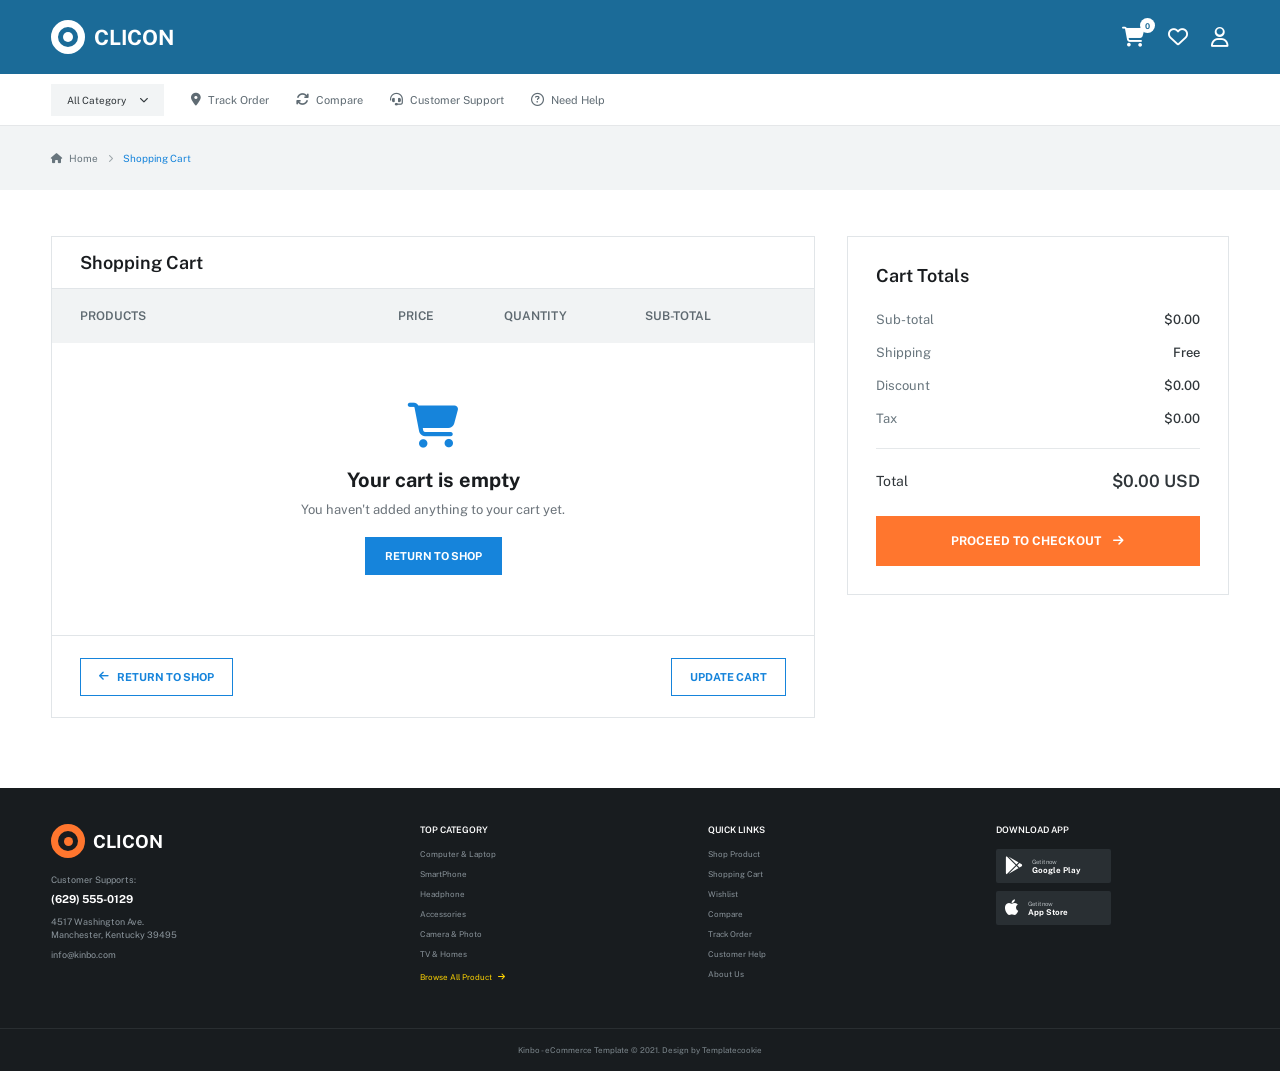
==== cart.html @ 71a6d33e "Assignment2 new Made a new repo for assignment 2 for easy of access and use" ====
<!DOCTYPE html>
<html lang="en">

<head>
    <meta charset="UTF-8">
    <meta name="viewport" content="width=device-width, initial-scale=1.0">

    <title>CLICON - Shopping Cart</title>

    <!-- Google Font -->
    <link
        rel="preconnect"
        href="https://fonts.googleapis.com"
    >
    <link
        rel="preconnect"
        href="https://fonts.googleapis.com"
        crossorigin
    >
    <link
        href="https://fonts.googleapis.com/css2?family=Public+Sans:wght@400;500;600;700&display=swap"
        rel="stylesheet"
    >

    <!-- Font Awesome -->
    <link
        rel="stylesheet"
        href="https://cdnjs.cloudflare.com/ajax/libs/font-awesome/6.5.2/css/all.min.css"
    >

    <!-- Cart CSS -->
    <link rel="stylesheet" href="cart2.css">
</head>

<body>

    <!-- Header -->
    <header class="cart-header">

        <div class="cart-header-main">
            <div class="cart-header-inner">

                <!-- Logo -->
                <a href="homes.html" class="cart-logo">
                    <div class="cart-logo-icon">
                        <span></span>
                    </div>

                    <strong>CLICON</strong>
                </a>

                <!-- Header Actions -->
                <div class="cart-header-actions">

                    <a
                        href="cart.html"
                        class="cart-header-icon active"
                        aria-label="Shopping Cart"
                    >
                        <i class="fa-solid fa-cart-shopping"></i>
                        <span id="cartCount">0</span>
                    </a>

                    <a
                        href="#"
                        class="cart-header-icon"
                        aria-label="Wishlist"
                    >
                        <i class="fa-regular fa-heart"></i>
                    </a>

                    <a
                        href="#"
                        class="cart-header-icon"
                        aria-label="User"
                    >
                        <i class="fa-regular fa-user"></i>
                    </a>

                </div>

            </div>
        </div>

        <!-- Navigation -->
        <nav class="cart-navigation">
            <div class="cart-navigation-inner">

                <button
                    type="button"
                    class="cart-category-button"
                >
                    <span>All Category</span>
                    <i class="fa-solid fa-chevron-down"></i>
                </button>

                <a href="#">
                    <i class="fa-solid fa-location-dot"></i>
                    <span>Track Order</span>
                </a>

                <a href="#">
                    <i class="fa-solid fa-arrows-rotate"></i>
                    <span>Compare</span>
                </a>

                <a href="#">
                    <i class="fa-solid fa-headset"></i>
                    <span>Customer Support</span>
                </a>

                <a href="#">
                    <i class="fa-regular fa-circle-question"></i>
                    <span>Need Help</span>
                </a>

            </div>
        </nav>

    </header>

    <!-- Breadcrumb -->
    <section class="breadcrumb">
        <div class="breadcrumb-inner">

            <a href="homes.html">
                <i class="fa-solid fa-house"></i>
                <span>Home</span>
            </a>

            <i class="fa-solid fa-chevron-right"></i>

            <span>Shopping Cart</span>

        </div>
    </section>

    <!-- Main Cart -->
    <main class="cart-main">

        <div class="cart-container">

            <!-- Shopping Cart -->
            <section class="shopping-cart-box">

                <div class="cart-box-title">
                    <h2>Shopping Cart</h2>
                </div>

                <div class="cart-table-header">
                    <span>PRODUCTS</span>
                    <span>PRICE</span>
                    <span>QUANTITY</span>
                    <span>SUB-TOTAL</span>
                </div>

                <!-- Products are generated by JavaScript -->
                <div
                    class="cart-products"
                    id="cartProducts"
                ></div>

                <!-- Empty Cart -->
                <div
                    class="empty-cart"
                    id="emptyCart"
                >
                    <i class="fa-solid fa-cart-shopping"></i>

                    <h3>Your cart is empty</h3>

                    <p>
                        You haven't added anything to your cart yet.
                    </p>

                    <a href="homes.html">
                        RETURN TO SHOP
                    </a>
                </div>

                <!-- Bottom Actions -->
                <div class="cart-bottom-actions">

                    <a
                        href="homes.html"
                        class="return-shop"
                    >
                        <i class="fa-solid fa-arrow-left"></i>
                        RETURN TO SHOP
                    </a>

                    <button
                        type="button"
                        id="updateCart"
                        class="update-cart"
                    >
                        UPDATE CART
                    </button>

                </div>

            </section>

            <!-- Cart Totals -->
            <aside class="cart-totals">

                <h2>Cart Totals</h2>

                <div class="total-row">
                    <span>Sub-total</span>
                    <strong id="cartSubtotal">$0.00</strong>
                </div>

                <div class="total-row">
                    <span>Shipping</span>
                    <strong id="cartShipping">Free</strong>
                </div>

                <div class="total-row">
                    <span>Discount</span>
                    <strong id="cartDiscount">$0.00</strong>
                </div>

                <div class="total-row">
                    <span>Tax</span>
                    <strong id="cartTax">$0.00</strong>
                </div>

                <div class="totals-divider"></div>

                <div class="total-final">
                    <span>Total</span>
                    <strong id="cartTotal">$0.00 USD</strong>
                </div>

                <button
                    type="button"
                    class="checkout-button"
                    id="checkoutButton"
                >
                    <span>PROCEED TO CHECKOUT</span>
                    <i class="fa-solid fa-arrow-right"></i>
                </button>

            </aside>

        </div>

    </main>

    <!-- Footer -->
    <footer class="cart-footer">

        <div class="cart-footer-container">

            <!-- Company -->
            <div class="footer-company">

                <div class="footer-logo">
                    <div class="footer-logo-icon">
                        <span></span>
                    </div>

                    <strong>CLICON</strong>
                </div>

                <p>Customer Supports:</p>

                <strong class="phone">
                    (629) 555-0129
                </strong>

                <p>
                    4517 Washington Ave.<br>
                    Manchester, Kentucky 39495
                </p>

                <p>info@kinbo.com</p>

            </div>

            <!-- Top Category -->
            <div class="footer-column">

                <h3>TOP CATEGORY</h3>

                <a href="#">Computer &amp; Laptop</a>
                <a href="#">SmartPhone</a>
                <a href="#">Headphone</a>
                <a href="#">Accessories</a>
                <a href="#">Camera &amp; Photo</a>
                <a href="#">TV &amp; Homes</a>

                <a
                    href="homes.html"
                    class="footer-yellow-link"
                >
                    Browse All Product
                    <i class="fa-solid fa-arrow-right"></i>
                </a>

            </div>

            <!-- Quick Links -->
            <div class="footer-column">

                <h3>QUICK LINKS</h3>

                <a href="homes.html">Shop Product</a>
                <a href="cart.html">Shopping Cart</a>
                <a href="#">Wishlist</a>
                <a href="#">Compare</a>
                <a href="#">Track Order</a>
                <a href="#">Customer Help</a>
                <a href="#">About Us</a>

            </div>

            <!-- Download App -->
            <div class="footer-column">

                <h3>DOWNLOAD APP</h3>

                <div class="app-button">

                    <i class="fa-brands fa-google-play"></i>

                    <div>
                        <small>Get it now</small>
                        <strong>Google Play</strong>
                    </div>

                </div>

                <div class="app-button">

                    <i class="fa-brands fa-apple"></i>

                    <div>
                        <small>Get it now</small>
                        <strong>App Store</strong>
                    </div>

                </div>

            </div>

        </div>

        <!-- Footer Bottom -->
        <div class="footer-bottom">
            <p>
                Kinbo - eCommerce Template © 2021.
                Design by Templatecookie
            </p>
        </div>

    </footer>

    <!-- Shopping Cart JavaScript -->
    <script src="shopping-cart.js"></script>

</body>

</html>
---- cart2.css ----
/* =====================================================
   RESET
===================================================== */

* {
    margin: 0;
    padding: 0;
    box-sizing: border-box;
}

html {
    scroll-behavior: smooth;
}

body {
    font-family: "Public Sans", sans-serif;
    color: #191c1f;
    background: #ffffff;
    overflow-x: hidden;
    min-height: 100vh;
}

a {
    color: inherit;
    text-decoration: none;
}

button,
input {
    font-family: inherit;
}

button {
    cursor: pointer;
}

img {
    max-width: 100%;
    display: block;
}


/* =====================================================
   HEADER
===================================================== */

.cart-header {
    width: 100%;
    background: #ffffff;
}

.cart-header-main {
    width: 100%;
    height: 74px;
    background: #1b6b98;
}

.cart-header-inner {
    width: min(1200px, 92%);
    height: 100%;
    margin: 0 auto;

    display: flex;
    align-items: center;
    justify-content: space-between;
}


/* =====================================================
   LOGO
===================================================== */

.cart-logo {
    display: flex;
    align-items: center;
    gap: 9px;

    color: #ffffff;
    font-size: 21px;
    font-weight: 700;
}

.cart-logo-icon {
    width: 34px;
    height: 34px;
    border-width: 15px;

    border: 7px solid #ffffff;
    border-radius: 50%;

    display: flex;
    align-items: center;
    justify-content: center;

    flex-shrink: 0;
}

.cart-logo-icon span {
    width: 10px;
    height: 10px;
    background: #ffffff;
    border-radius: 50%;
}


/* =====================================================
   HEADER ACTIONS
===================================================== */

.cart-header-actions {
    display: flex;
    align-items: center;
    gap: 23px;
}

.cart-header-icon {
    position: relative;

    display: flex;
    align-items: center;
    justify-content: center;

    color: #ffffff;
    font-size: 20px;

    transition: opacity 0.2s ease;
}

.cart-header-icon:hover {
    opacity: 0.8;
}

.cart-header-icon span {
    position: absolute;
    top: -9px;
    right: -10px;

    min-width: 15px;
    height: 15px;
    padding: 0 4px;

    display: flex;
    align-items: center;
    justify-content: center;

    border-radius: 50%;

    background: #ffffff;
    color: #1b6b98;

    font-size: 8px;
    font-weight: 700;
}


/* =====================================================
   NAVIGATION
===================================================== */

.cart-navigation {
    width: 100%;
    height: 52px;

    background: #ffffff;
    border-bottom: 1px solid #e5e7e9;
}

.cart-navigation-inner {
    width: min(1200px, 92%);
    height: 100%;
    margin: 0 auto;

    display: flex;
    align-items: center;
    gap: 27px;
}

.cart-navigation-inner a {
    display: flex;
    align-items: center;
    gap: 7px;

    color: #5f6b73;
    font-size: 11px;
    white-space: nowrap;

    transition: color 0.2s ease;
}

.cart-navigation-inner a:hover {
    color: #1684db;
}

.cart-navigation-inner a i {
    font-size: 13px;
}


/* =====================================================
   CATEGORY BUTTON
===================================================== */

.cart-category-button {
    height: 32px;
    padding: 0 16px;

    display: flex;
    align-items: center;
    gap: 13px;

    border: none;
    background: #f2f4f5;
    color: #30363a;

    font-size: 10px;
    white-space: nowrap;
}

.cart-category-button i {
    font-size: 9px;
}


/* =====================================================
   BREADCRUMB
===================================================== */

.breadcrumb {
    width: 100%;
    height: 64px;
    background: #f2f4f5;
}

.breadcrumb-inner {
    width: min(1200px, 92%);
    height: 100%;
    margin: 0 auto;

    display: flex;
    align-items: center;
    gap: 10px;

    font-size: 10px;
}

.breadcrumb-inner a {
    display: flex;
    align-items: center;
    gap: 7px;

    color: #68757d;

    transition: color 0.2s ease;
}

.breadcrumb-inner a:hover {
    color: #1684db;
}

.breadcrumb-inner > i {
    color: #9da5aa;
    font-size: 8px;
}

.breadcrumb-inner > span {
    color: #1684db;
}


/* =====================================================
   MAIN CART
===================================================== */

.cart-main {
    width: 100%;
    min-height: 470px;
    padding: 46px 0 70px;

    background: #ffffff;
}

.cart-container {
    width: min(1200px, 92%);
    margin: 0 auto;

    display: grid;
    grid-template-columns:
        minmax(0, 2fr)
        minmax(300px, 1fr);

    gap: 32px;
    align-items: start;
}


/* =====================================================
   SHOPPING CART BOX
===================================================== */

.shopping-cart-box {
    min-width: 0;

    border: 1px solid #e1e5e8;
    background: #ffffff;

    overflow: hidden;
}


/* =====================================================
   CART TITLE
===================================================== */

.cart-box-title {
    height: 52px;
    padding: 0 28px;

    display: flex;
    align-items: center;

    border-bottom: 1px solid #e1e5e8;
}

.cart-box-title h2 {
    color: #191c1f;
    font-size: 18px;
    font-weight: 600;
}


/* =====================================================
   CART TABLE HEADER
===================================================== */

.cart-table-header {
    height: 54px;
    padding: 0 28px;

    display: grid;
    grid-template-columns:
        minmax(0, 45%)
        minmax(80px, 15%)
        minmax(100px, 20%)
        minmax(80px, 20%);

    align-items: center;

    background: #f1f3f4;

    color: #5e6970;
    font-size: 12px;
    font-weight: 600;
}


/* =====================================================
   CART PRODUCTS
===================================================== */

.cart-products {
    width: 100%;
}


/* =====================================================
   PRODUCT ROW
===================================================== */

.cart-product-row {
    position: relative;

    min-width: 0;
    min-height: 125px;
    padding: 20px 28px;

    display: grid;
    grid-template-columns:
        minmax(0, 45%)
        minmax(80px, 15%)
        minmax(100px, 20%)
        minmax(80px, 20%);

    align-items: center;

    border-bottom: 1px solid #e4e7e9;

    font-family: "Public Sans", sans-serif;
}

.cart-product-row:last-child {
    border-bottom: none;
}

.cart-product-row > * {
    min-width: 0;
}


/* =====================================================
   REMOVE BUTTON
===================================================== */

.cart-remove {
    position: absolute;
    left: 8px;
    top: 50%;

    width: 24px;
    height: 24px;

    transform: translateY(-50%);

    display: flex;
    align-items: center;
    justify-content: center;

    border: 1px solid #9da5ad;
    border-radius: 50%;

    background: #ffffff;
    color: #9da5ad;

    font-size: 11px;

    z-index: 2;

    transition:
        background 0.2s ease,
        color 0.2s ease,
        border-color 0.2s ease;
}

.cart-remove:hover {
    border-color: #ff4d4f;
    background: #ff4d4f;
    color: #ffffff;
}


/* =====================================================
   PRODUCT INFORMATION
===================================================== */

.cart-product-info {
    min-width: 0;

    display: flex;
    align-items: center;

    gap: 16px;

    padding-left: 22px;
    padding-right: 15px;
}

.cart-product-details {
    min-width: 0;
}


/* =====================================================
   PRODUCT IMAGE
===================================================== */

.cart-product-image {
    width: 80px;
    height: 80px;

    flex: 0 0 80px;

    object-fit: contain;
}


/* =====================================================
   PRODUCT NAME
===================================================== */

.cart-product-name {
    display: block;

    min-width: 0;
    margin: 0;

    color: #191c1f;

    font-size: 14px;
    font-weight: 500;
    line-height: 1.45;

    overflow-wrap: break-word;
}


/* =====================================================
   PRODUCT BRAND
===================================================== */

.cart-product-brand {
    display: block;

    margin-top: 5px;

    color: #8a9399;
    font-size: 10px;
    line-height: 1.3;
}


/* =====================================================
   PRODUCT PRICE
===================================================== */

.cart-product-price {
    min-width: 0;
    padding-right: 10px;

    color: #4d555c;
    font-size: 14px;

    white-space: nowrap;
}

.cart-product-price del {
    margin-right: 5px;

    color: #9299a1;
    font-size: 12px;
}

.cart-product-price span {
    color: #30363a;
    font-weight: 500;
}


/* =====================================================
   QUANTITY
===================================================== */

.cart-quantity-box {
    width: 114px;
    max-width: 100%;
    height: 42px;

    display: flex;
    align-items: center;
    justify-content: space-between;

    overflow: hidden;

    border: 1px solid #d8dde1;
    border-radius: 3px;

    background: #ffffff;
}

.cart-quantity-box button {
    width: 34px;
    height: 100%;

    flex: 0 0 34px;

    display: flex;
    align-items: center;
    justify-content: center;

    border: none;
    background: transparent;

    color: #5f6870;
    font-size: 18px;

    transition: color 0.2s ease;
}

.cart-quantity-box button:hover {
    color: #1684db;
}

.cart-quantity-input {
    width: 100%;
    min-width: 0;
    height: 100%;
    padding: 0;

    border: none;
    outline: none;

    background: transparent;

    color: #191c1f;
    font-size: 14px;

    text-align: center;
}

.cart-quantity-input::-webkit-outer-spin-button,
.cart-quantity-input::-webkit-inner-spin-button {
    margin: 0;
}


/* =====================================================
   SUBTOTAL
===================================================== */

.cart-product-subtotal {
    min-width: 0;

    color: #191c1f;

    font-size: 14px;
    font-weight: 500;

    white-space: nowrap;
}


/* =====================================================
   CART BOTTOM ACTIONS
===================================================== */

.cart-bottom-actions {
    min-height: 82px;
    padding: 20px 28px;

    display: flex;
    align-items: center;
    justify-content: space-between;

    gap: 20px;

    border-top: 1px solid #e1e5e8;
}

.return-shop,
.update-cart {
    height: 38px;
    padding: 0 18px;

    display: inline-flex;
    align-items: center;
    justify-content: center;

    gap: 8px;

    border: 1px solid #1684db;
    background: #ffffff;
    color: #1684db;

    font-size: 11px;
    font-weight: 700;

    white-space: nowrap;

    transition:
        background 0.2s ease,
        color 0.2s ease;
}

.return-shop:hover,
.update-cart:hover {
    background: #1684db;
    color: #ffffff;
}


/* =====================================================
   CART TOTALS
===================================================== */

.cart-totals {
    min-width: 0;

    padding: 28px;

    border: 1px solid #e1e5e8;

    background: #ffffff;
}

.cart-totals h2 {
    margin-bottom: 26px;

    color: #191c1f;

    font-size: 18px;
    font-weight: 600;
}


/* =====================================================
   TOTAL ROW
===================================================== */

.total-row {
    width: 100%;
    margin-bottom: 18px;

    display: flex;
    align-items: center;
    justify-content: space-between;

    gap: 15px;

    color: #68757d;
    font-size: 13px;
}

.total-row strong {
    color: #30363a;
    font-weight: 500;
    white-space: nowrap;
}


/* =====================================================
   TOTAL DIVIDER
===================================================== */

.totals-divider {
    width: 100%;
    height: 1px;

    margin: 22px 0;

    background: #e5e8ea;
}


/* =====================================================
   FINAL TOTAL
===================================================== */

.total-final {
    width: 100%;
    margin-bottom: 25px;

    display: flex;
    align-items: center;
    justify-content: space-between;

    gap: 15px;

    color: #30363a;
    font-size: 14px;
}

.total-final strong {
    font-size: 17px;
    font-weight: 600;
    white-space: nowrap;
}


/* =====================================================
   CHECKOUT
===================================================== */

.checkout-button {
    width: 100%;
    height: 50px;

    display: flex;
    align-items: center;
    justify-content: center;

    gap: 12px;

    border: none;
    background: #ff762e;
    color: #ffffff;

    font-size: 12px;
    font-weight: 700;

    transition: background 0.2s ease;
}

.checkout-button:hover {
    background: #ed5d1d;
}


/* =====================================================
   EMPTY CART
===================================================== */

.empty-cart {
    min-height: 280px;
    padding: 60px 20px;

    display: none;
    flex-direction: column;
    align-items: center;
    justify-content: center;

    text-align: center;
}

.empty-cart.show {
    display: flex;
}

.empty-cart i {
    margin-bottom: 20px;

    color: #1684db;
    font-size: 45px;
}

.empty-cart h3 {
    margin-bottom: 10px;
    font-size: 20px;
}

.empty-cart p {
    margin-bottom: 20px;

    color: #6b737a;
    font-size: 13px;
}

.empty-cart a {
    height: 38px;
    padding: 0 20px;

    display: inline-flex;
    align-items: center;
    justify-content: center;

    background: #1684db;
    color: #ffffff;

    font-size: 11px;
    font-weight: 700;

    transition: background 0.2s ease;
}

.empty-cart a:hover {
    background: #0f6db7;
}


/* =====================================================
   FOOTER
===================================================== */

.cart-footer {
    width: 100%;

    background: #181c1f;
    color: #ffffff;
}

.cart-footer-container {
    width: min(1200px, 92%);
    min-height: 210px;

    margin: 0 auto;
    padding: 36px 0;

    display: grid;
    grid-template-columns:
        1.35fr
        1fr
        1fr
        1fr;

    gap: 55px;
}


/* =====================================================
   FOOTER COMPANY
===================================================== */

.footer-logo {
    display: flex;
    align-items: center;
    gap: 8px;

    margin-bottom: 15px;
}

.footer-logo-icon {
    width: 34px;
    height: 34px;
    display: flex;
    align-items: center;
    justify-content: center;

    border: 7px solid #ff762e;
    border-radius: 50%;
}

.footer-logo-icon span {
    width: 9px;
    height: 9px;

    background: #ff762e;
    border-radius: 50%;
}

.footer-logo strong {
    font-size: 18px;
}

.footer-company p {
    margin-bottom: 6px;

    color: #8c969d;
    font-size: 9px;
    line-height: 1.5;
}

.footer-company .phone {
    display: block;

    margin-bottom: 10px;

    font-size: 11px;
}


/* =====================================================
   FOOTER COLUMNS
===================================================== */

.footer-column {
    display: flex;
    flex-direction: column;
    align-items: flex-start;
}

.footer-column h3 {
    margin-bottom: 14px;

    font-size: 9px;
    font-weight: 600;
}

.footer-column a {
    margin-bottom: 10px;

    color: #89939a;
    font-size: 8px;

    transition: color 0.2s ease;
}

.footer-column a:hover {
    color: #ffffff;
}

.footer-column .footer-yellow-link {
    margin-top: 3px;
    color: #ffd400;
}

.footer-yellow-link i {
    margin-left: 4px;
}


/* =====================================================
   APP BUTTONS
===================================================== */

.app-button {
    width: 115px;
    height: 34px;
    padding: 5px 9px;
    margin-bottom: 8px;

    display: flex;
    align-items: center;

    gap: 9px;

    border-radius: 2px;

    background: #292f33;
}

.app-button > i {
    font-size: 18px;
}

.app-button div {
    display: flex;
    flex-direction: column;
}

.app-button small {
    color: #b2b8bc;
    font-size: 6px;
}

.app-button strong {
    color: #ffffff;
    font-size: 8px;
}


/* =====================================================
   FOOTER BOTTOM
===================================================== */

.footer-bottom {
    width: 100%;
    min-height: 43px;
    padding: 10px 20px;

    display: flex;
    align-items: center;
    justify-content: center;

    border-top: 1px solid #292e31;

    text-align: center;
}

.footer-bottom p {
    color: #7d878d;
    font-size: 8px;
}


/* =====================================================
   CART NOTIFICATION
===================================================== */

.cart-notification {
    position: fixed;
    right: 25px;
    bottom: 25px;

    z-index: 9999;

    max-width: 300px;
    padding: 13px 18px;

    border-radius: 4px;

    background: #1b6b98;
    color: #ffffff;

    font-size: 12px;
    font-weight: 500;

    box-shadow: 0 8px 25px rgba(0, 0, 0, 0.18);

    opacity: 0;
    visibility: hidden;

    transform: translateY(15px);

    transition:
        opacity 0.25s ease,
        visibility 0.25s ease,
        transform 0.25s ease;
}

.cart-notification.show {
    opacity: 1;
    visibility: visible;
    transform: translateY(0);
}


/* =====================================================
   TABLET
===================================================== */

@media (max-width: 1100px) {

    .cart-container {
        width: min(950px, 92%);

        grid-template-columns:
            minmax(0, 1.7fr)
            minmax(280px, 1fr);

        gap: 22px;
    }

    .cart-table-header,
    .cart-product-row {
        grid-template-columns:
            minmax(0, 43%)
            minmax(75px, 17%)
            minmax(95px, 20%)
            minmax(75px, 20%);
    }

    .cart-product-image {
        width: 65px;
        height: 65px;
        flex-basis: 65px;
    }

    .cart-product-info {
        gap: 12px;
    }

    .cart-product-name {
        font-size: 13px;
    }

    .cart-quantity-box {
        width: 105px;
    }

    .cart-quantity-box button {
        width: 30px;
        flex-basis: 30px;
    }
}


/* =====================================================
   TABLET / MOBILE
===================================================== */

@media (max-width: 850px) {

    .cart-container {
        width: min(700px, 92%);

        grid-template-columns: 1fr;

        gap: 25px;
    }

    .cart-footer-container {
        grid-template-columns: 1fr 1fr;
        gap: 30px;
    }
}


/* =====================================================
   SMALL TABLET
===================================================== */

@media (max-width: 650px) {

    .cart-navigation-inner {
        gap: 15px;

        overflow-x: auto;
        scrollbar-width: none;
    }

    .cart-navigation-inner::-webkit-scrollbar {
        display: none;
    }

    .cart-table-header {
        display: none;
    }

    .cart-product-row {
        display: flex;
        flex-wrap: wrap;

        gap: 15px;

        padding: 22px 20px 22px 35px;
    }

    .cart-remove {
        left: 8px;
        top: 25px;

        transform: none;
    }

    .cart-product-info {
        width: 100%;

        padding-left: 0;
        padding-right: 0;
    }

    .cart-product-name {
        max-width: 100%;
        font-size: 14px;
    }

    .cart-product-price {
        margin-left: 44px;
    }

    .cart-quantity-box {
        width: 110px;
    }

    .cart-product-subtotal {
        margin-left: auto;
    }

    .cart-bottom-actions {
        flex-direction: column;
        gap: 10px;

        padding: 20px;
    }

    .return-shop,
    .update-cart {
        width: 100%;
    }

    .cart-footer-container {
        grid-template-columns: 1fr;
        gap: 30px;
    }
}


/* =====================================================
   MOBILE
===================================================== */

@media (max-width: 450px) {

    .cart-header-main {
        height: 65px;
    }

    .cart-header-inner {
        width: 90%;
    }

    .cart-logo {
        font-size: 17px;
    }

    .cart-logo-icon {
        width: 27px;
        height: 27px;
    }

    .cart-header-actions {
        gap: 16px;
    }

    .cart-header-icon {
        font-size: 17px;
    }

    .breadcrumb {
        height: 50px;
    }

    .cart-main {
        padding: 25px 0 40px;
    }

    .cart-container {
        width: 92%;
    }

    .cart-box-title {
        height: 48px;
        padding: 0 18px;
    }

    .cart-box-title h2 {
        font-size: 17px;
    }

    .cart-product-image {
        width: 60px;
        height: 60px;
        flex-basis: 60px;
    }

    .cart-remove {
        width: 25px;
        height: 25px;
        font-size: 12px;
    }

    .cart-product-info {
        gap: 10px;
    }

    .cart-product-name {
        font-size: 13px;
    }

    .cart-product-price {
        margin-left: 35px;
        font-size: 13px;
    }

    .cart-product-subtotal {
        font-size: 13px;
    }

    .cart-totals {
        padding: 20px;
    }

    .cart-footer-container {
        width: 90%;
    }

    .cart-notification {
        left: 20px;
        right: 20px;
        bottom: 20px;

        max-width: none;

        text-align: center;
    }
}
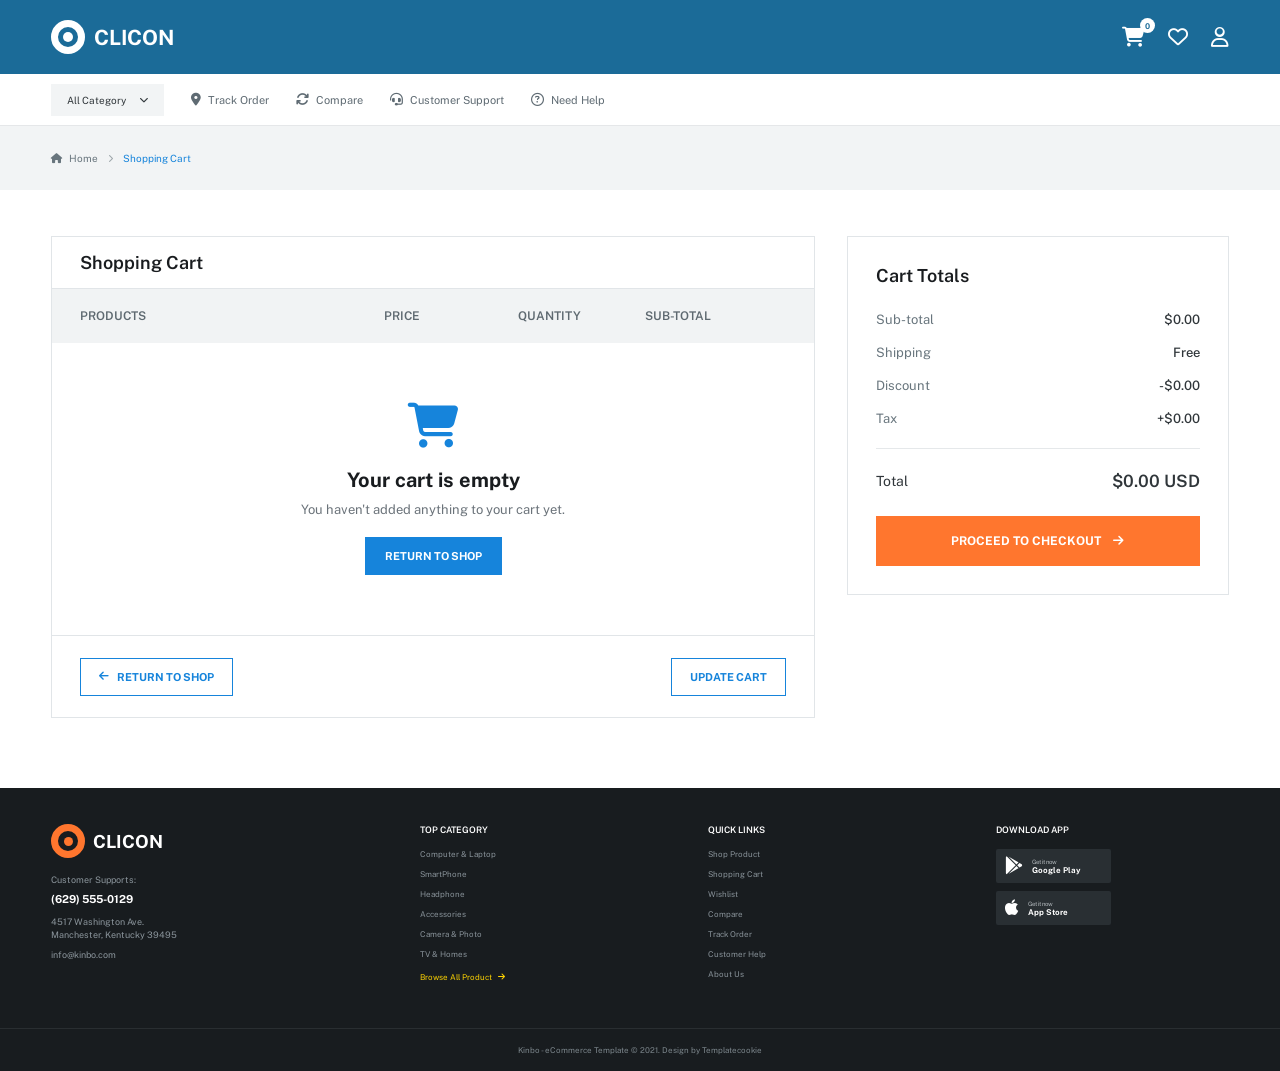
==== commit 070b67ff: "final changes" ====
--- a/cart2.css
+++ b/cart2.css
@@ -337,11 +337,12 @@
     padding: 0 28px;
 
     display: grid;
+
     grid-template-columns:
-        minmax(0, 45%)
-        minmax(80px, 15%)
-        minmax(100px, 20%)
-        minmax(80px, 20%);
+        minmax(0, 43%)
+        minmax(120px, 19%)
+        minmax(110px, 18%)
+        minmax(100px, 20%);
 
     align-items: center;
 
@@ -371,14 +372,16 @@
 
     min-width: 0;
     min-height: 125px;
+
     padding: 20px 28px;
 
     display: grid;
+
     grid-template-columns:
-        minmax(0, 45%)
-        minmax(80px, 15%)
-        minmax(100px, 20%)
-        minmax(80px, 20%);
+        minmax(0, 43%)
+        minmax(120px, 19%)
+        minmax(110px, 18%)
+        minmax(100px, 20%);
 
     align-items: center;
 
@@ -513,7 +516,12 @@
 
 .cart-product-price {
     min-width: 0;
-    padding-right: 10px;
+    padding-right: 15px;
+
+    display: flex;
+    align-items: center;
+    flex-wrap: wrap;
+    gap: 5px;
 
     color: #4d555c;
     font-size: 14px;
@@ -522,7 +530,7 @@
 }
 
 .cart-product-price del {
-    margin-right: 5px;
+    margin-right: 0;
 
     color: #9299a1;
     font-size: 12px;
@@ -540,8 +548,10 @@
 
 .cart-quantity-box {
     width: 114px;
-    max-width: 100%;
     height: 42px;
+
+    margin-left: 0;
+    margin-right: auto;
 
     display: flex;
     align-items: center;
@@ -863,6 +873,7 @@
     padding: 36px 0;
 
     display: grid;
+
     grid-template-columns:
         1.35fr
         1fr
@@ -888,6 +899,7 @@
 .footer-logo-icon {
     width: 34px;
     height: 34px;
+
     display: flex;
     align-items: center;
     justify-content: center;
@@ -1091,9 +1103,9 @@
     .cart-product-row {
         grid-template-columns:
             minmax(0, 43%)
-            minmax(75px, 17%)
-            minmax(95px, 20%)
-            minmax(75px, 20%);
+            minmax(110px, 19%)
+            minmax(100px, 18%)
+            minmax(90px, 20%);
     }
 
     .cart-product-image {
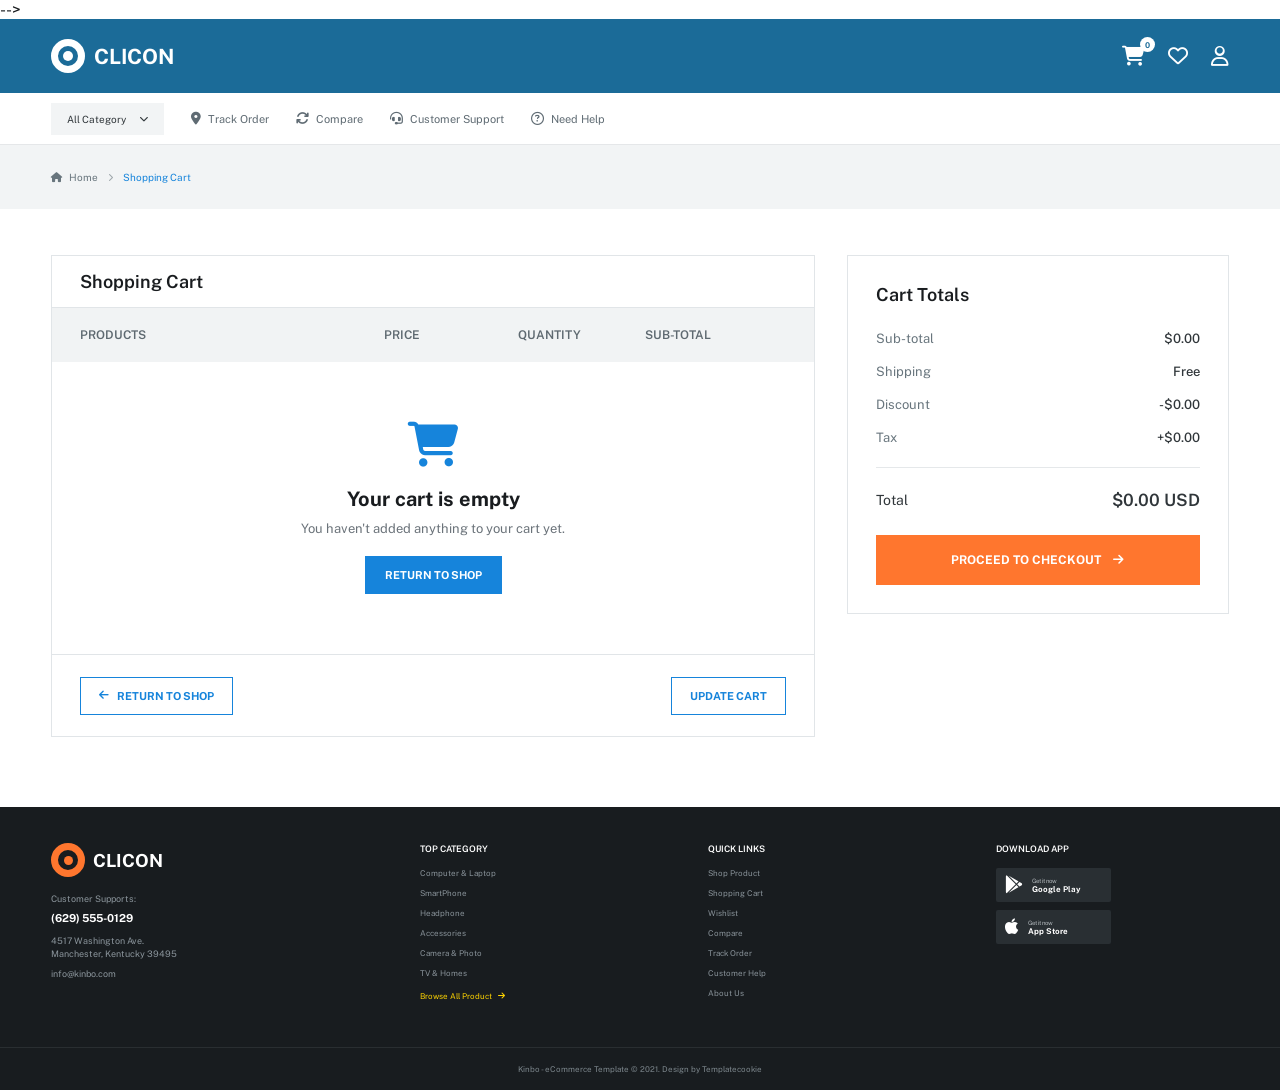
==== commit 27ea8881: "facebook" ====
--- a/cart.html
+++ b/cart.html
@@ -2,6 +2,56 @@
 <html lang="en">
 
 <head>
+    
+<!-- <script>
+    window.dataLayer = window.dataLayer || [];
+    function gtag() {
+        dataLayer.push(arguments);
+    }
+    gtag("consent", "default", {
+        ad_storage: "denied",
+        ad_user_data: "denied",
+        ad_personalization: "denied",
+        analytics_storage: "denied",
+        functionality_storage: "denied",
+        personalization_storage: "denied",
+        security_storage: "granted",
+        wait_for_update: 2000,
+    });
+    gtag("set", "ads_data_redaction", true);
+    gtag("set", "url_passthrough", true);
+</script>
+<!-- Google tag (gtag.js) -->
+<script async src="https://www.googletagmanager.com/gtag/js?id=G-FK0CPBMCGQ"></script>
+<script>
+  window.dataLayer = window.dataLayer || [];
+  function gtag(){dataLayer.push(arguments);}
+  gtag('js', new Date());
+
+  gtag('config', 'G-FK0CPBMCGQ');
+</script>
+</script> -->
+<!-- Start cookieyes banner --> <script id="cookieyes" type="text/javascript" src="https://cdn-cookieyes.com/client_data/8cbeb8b9629963b0e0c82dc43ca1f9d0/script.js"></script> <!-- End cookieyes banner -->
+ <!-- <script>
+    function initializeUET() {
+        (function(w, d, t, u, o) {w[u] = w[u] || [], o.ts = (new Date).getTime();var n = d.createElement(t);n.src = "https://bat.bing.net/bat.js?ti=" + o.ti + ("uetq" != u ? "&q=" + u : ""),n.async = 1, n.onload = n.onreadystatechange = function() {var s = this.readyState;s && "loaded" !== s && "complete" !== s ||(o.q = w[u], w[u] = new UET(o), w[u].push("pageLoad"),n.onload = n.onreadystatechange = null)};var i = d.getElementsByTagName(t)[0];i.parentNode.insertBefore(n, i);})(window, document, "script", "uetq", {ti: "97267647",enableAutoSpaTracking: true});
+    }
+    document.addEventListener('cookieyes_banner_load', (eventData) => {
+        const data = eventData.detail;
+        if (data.categories.advertisement) initializeUET();
+        else document.addEventListener('cookieyes_consent_update', handleConsentUpdate);
+    });
+    function handleConsentUpdate(eventData) {
+        const data = eventData.detail;
+        if (data.accepted.includes("advertisement")) initializeUET();
+    }
+</script>    -->
+<!-- <script>(function(w,d,s,l,i){w[l]=w[l]||[];w[l].push({'gtm.start':
+new Date().getTime(),event:'gtm.js'});var f=d.getElementsByTagName(s)[0],
+j=d.createElement(s),dl=l!='dataLayer'?'&l='+l:'';j.async=true;j.src=
+'https://www.googletagmanager.com/gtm.js?id='+i+dl;f.parentNode.insertBefore(j,f);
+})(window,document,'script','dataLayer','GTM-5NCLK5GD');</script> -->
+
     <meta charset="UTF-8">
     <meta name="viewport" content="width=device-width, initial-scale=1.0">
 
@@ -33,7 +83,10 @@
 </head>
 
 <body>
-
+<!-- Google Tag Manager (noscript) -->
+<!-- <noscript><iframe src="https://www.googletagmanager.com/ns.html?id=GTM-5NCLK5GD"
+height="0" width="0" style="display:none;visibility:hidden"></iframe></noscript> -->
+<!-- End Google Tag Manager (noscript) -->
     <!-- Header -->
     <header class="cart-header">
 
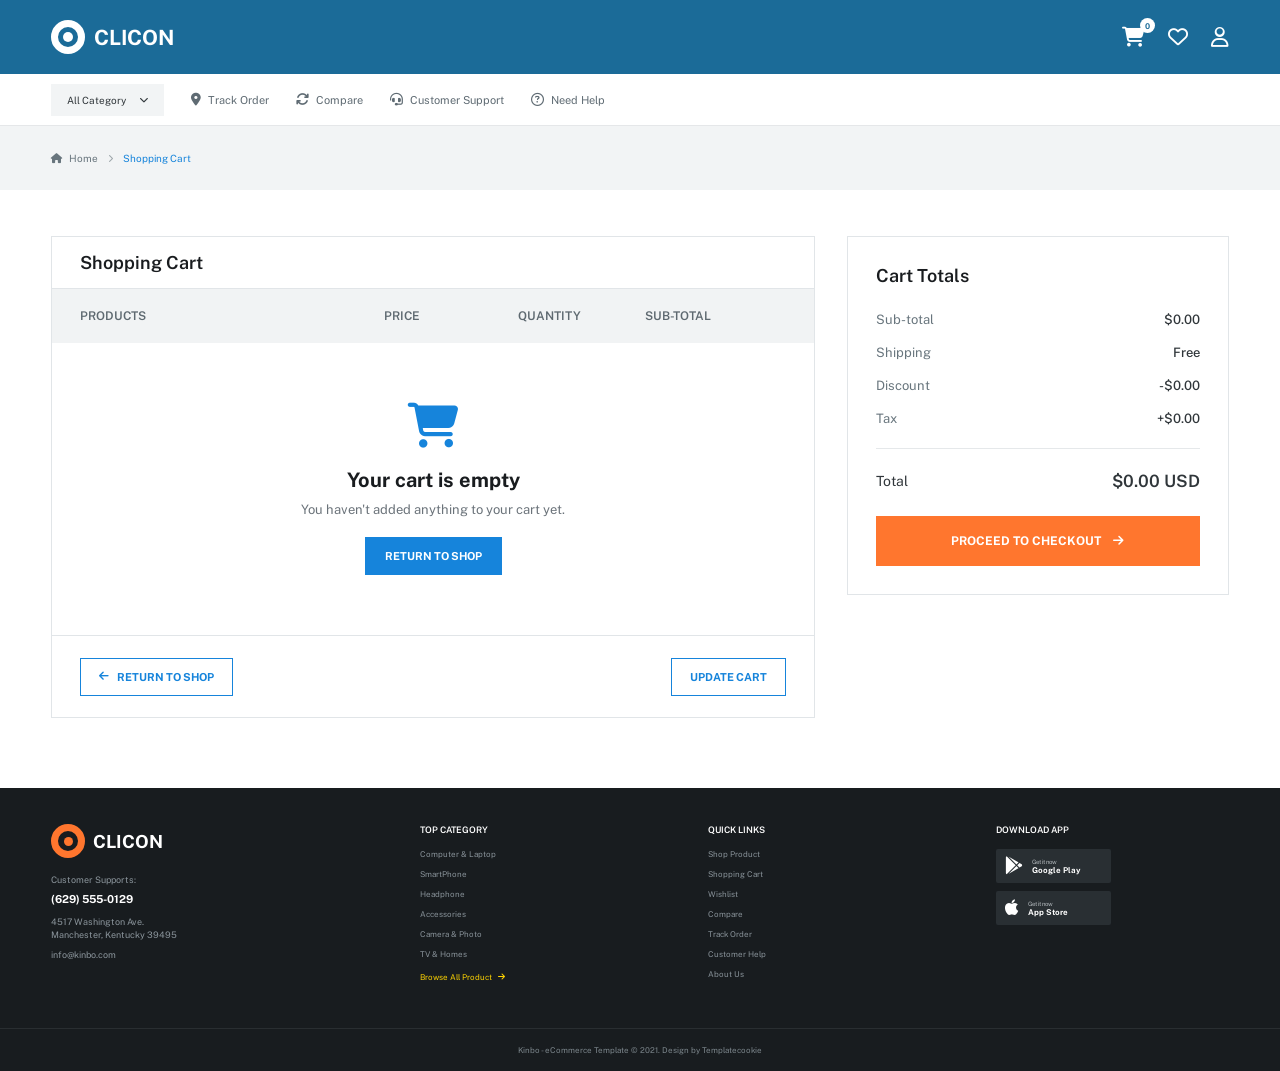
==== commit a31f3a9c: "aa" ====
--- a/cart.html
+++ b/cart.html
@@ -30,7 +30,7 @@
 
   gtag('config', 'G-FK0CPBMCGQ');
 </script>
-</script> -->
+</script> 
 <!-- Start cookieyes banner --> <script id="cookieyes" type="text/javascript" src="https://cdn-cookieyes.com/client_data/8cbeb8b9629963b0e0c82dc43ca1f9d0/script.js"></script> <!-- End cookieyes banner -->
  <!-- <script>
     function initializeUET() {
@@ -46,11 +46,11 @@
         if (data.accepted.includes("advertisement")) initializeUET();
     }
 </script>    -->
-<!-- <script>(function(w,d,s,l,i){w[l]=w[l]||[];w[l].push({'gtm.start':
+<script>(function(w,d,s,l,i){w[l]=w[l]||[];w[l].push({'gtm.start':
 new Date().getTime(),event:'gtm.js'});var f=d.getElementsByTagName(s)[0],
 j=d.createElement(s),dl=l!='dataLayer'?'&l='+l:'';j.async=true;j.src=
 'https://www.googletagmanager.com/gtm.js?id='+i+dl;f.parentNode.insertBefore(j,f);
-})(window,document,'script','dataLayer','GTM-5NCLK5GD');</script> -->
+})(window,document,'script','dataLayer','GTM-5NCLK5GD');</script>
 
     <meta charset="UTF-8">
     <meta name="viewport" content="width=device-width, initial-scale=1.0">
@@ -84,8 +84,8 @@
 
 <body>
 <!-- Google Tag Manager (noscript) -->
-<!-- <noscript><iframe src="https://www.googletagmanager.com/ns.html?id=GTM-5NCLK5GD"
-height="0" width="0" style="display:none;visibility:hidden"></iframe></noscript> -->
+<noscript><iframe src="https://www.googletagmanager.com/ns.html?id=GTM-5NCLK5GD"
+height="0" width="0" style="display:none;visibility:hidden"></iframe></noscript>
 <!-- End Google Tag Manager (noscript) -->
     <!-- Header -->
     <header class="cart-header">
